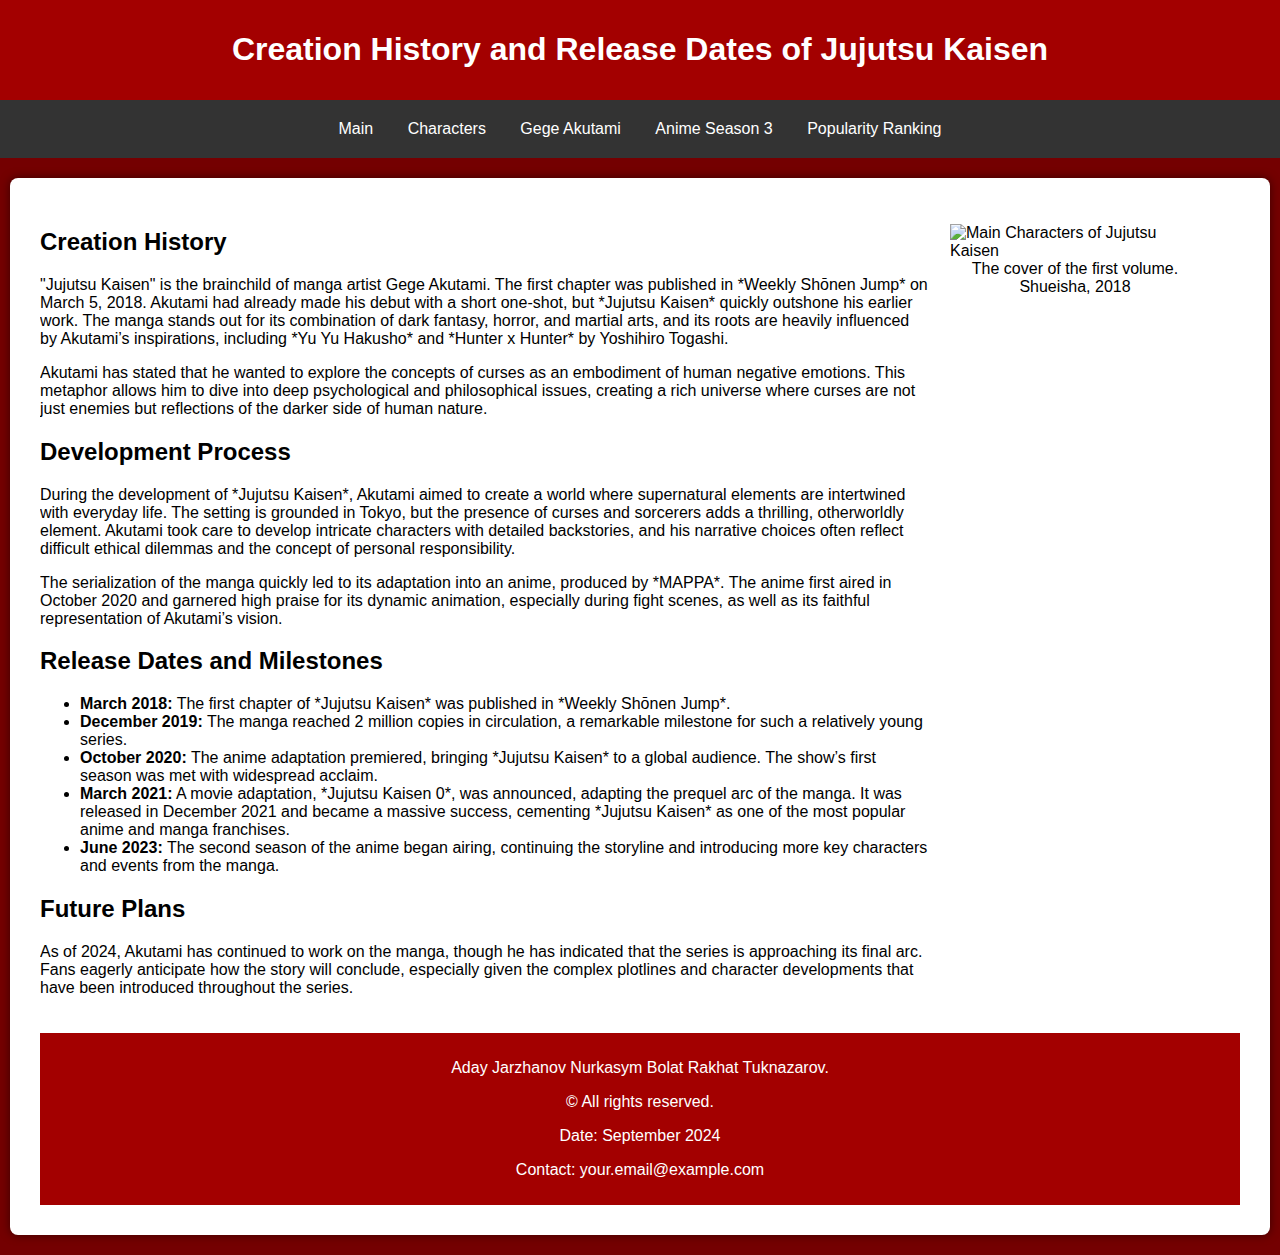
==== 4.html @ 617ce32a "implement cards" ====
<!DOCTYPE html>
<html lang="en">
<head>
    <meta charset="UTF-8">
    <meta name="viewport" content="width=device-width, initial-scale=1.0">
    <title>Creation History and Release Dates of Jujutsu Kaisen</title>
    <link rel="stylesheet" href="style4.css">
</head>
<body>

    <header>
        <h1>Creation History and Release Dates of Jujutsu Kaisen</h1>
    </header>
    
    <nav class="nav">
        <a href="JJK.html" target="_blank">Main</a>
        <a href="JJK2.html" target="_blank">Characters</a>
        <a href="3.html" target="_blank">Gege Akutami</a>
        <a href="6.html" target="_blank">Anime Season 3</a>
        <a href="5.html" target="_blank">Popularity Ranking</a>
    </nav>

    <div class="container">
        <main>
            <figure>
                <img src="123.jpg" alt="Main Characters of Jujutsu Kaisen" style="width: 100%;">
                <figcaption>The cover of the first volume.
                    Shueisha, 2018</figcaption>
            </figure>

            <section class="section">
                <h2>Creation History</h2>
                <p>"Jujutsu Kaisen" is the brainchild of manga artist Gege Akutami. The first chapter was published in *Weekly Shōnen Jump* on March 5, 2018. Akutami had already made his debut with a short one-shot, but *Jujutsu Kaisen* quickly outshone his earlier work. The manga stands out for its combination of dark fantasy, horror, and martial arts, and its roots are heavily influenced by Akutami’s inspirations, including *Yu Yu Hakusho* and *Hunter x Hunter* by Yoshihiro Togashi.</p>
                <p>Akutami has stated that he wanted to explore the concepts of curses as an embodiment of human negative emotions. This metaphor allows him to dive into deep psychological and philosophical issues, creating a rich universe where curses are not just enemies but reflections of the darker side of human nature.</p>

                <h2>Development Process</h2>
                <p>During the development of *Jujutsu Kaisen*, Akutami aimed to create a world where supernatural elements are intertwined with everyday life. The setting is grounded in Tokyo, but the presence of curses and sorcerers adds a thrilling, otherworldly element. Akutami took care to develop intricate characters with detailed backstories, and his narrative choices often reflect difficult ethical dilemmas and the concept of personal responsibility.</p>
                <p>The serialization of the manga quickly led to its adaptation into an anime, produced by *MAPPA*. The anime first aired in October 2020 and garnered high praise for its dynamic animation, especially during fight scenes, as well as its faithful representation of Akutami’s vision.</p>

                <h2>Release Dates and Milestones</h2>
                <ul>
                    <li><strong>March 2018:</strong> The first chapter of *Jujutsu Kaisen* was published in *Weekly Shōnen Jump*.</li>
                    <li><strong>December 2019:</strong> The manga reached 2 million copies in circulation, a remarkable milestone for such a relatively young series.</li>
                    <li><strong>October 2020:</strong> The anime adaptation premiered, bringing *Jujutsu Kaisen* to a global audience. The show’s first season was met with widespread acclaim.</li>
                    <li><strong>March 2021:</strong> A movie adaptation, *Jujutsu Kaisen 0*, was announced, adapting the prequel arc of the manga. It was released in December 2021 and became a massive success, cementing *Jujutsu Kaisen* as one of the most popular anime and manga franchises.</li>
                    <li><strong>June 2023:</strong> The second season of the anime began airing, continuing the storyline and introducing more key characters and events from the manga.</li>
                </ul>

                <h2>Future Plans</h2>
                <p>As of 2024, Akutami has continued to work on the manga, though he has indicated that the series is approaching its final arc. Fans eagerly anticipate how the story will conclude, especially given the complex plotlines and character developments that have been introduced throughout the series.</p>

            </section>
        </main>

        <footer>
            <p> Aday Jarzhanov Nurkasym Bolat Rakhat Tuknazarov.</p>
            <p>&copy; All rights reserved.</p>
            <p>Date: September 2024</p>
            <p>Contact: your.email@example.com</p>
        </footer>
    </div>

</body>
</html>
---- style4.css ----
body {
    background-color: #740001; 
    color: white;
    font-family: Arial, sans-serif;
    margin: 0; 
    height: 100%;
}
.nav {
    background-color: #333;
    padding: 10px;
    text-align: center;
}
.nav a {
    color: white;
    text-decoration: none;
    padding: 10px 15px;
    display: inline-block;
}
.nav a:hover {
    background-color: #575757;
}
.container {
    width: 1200px;
    margin: 20px auto;
    background-color: #ffffff; 
    color: black; 
    padding: 30px; 
    border-radius: 8px; 
    box-shadow: 0 0 10px rgba(0, 0, 0, 0.5); 
    display: flex;
    flex-direction: column;
    min-height: 650px;
}
header, footer {
    background-color: #a30000; 
    color: white; 
    padding: 10px 20px; 
    text-align: center; 
}
figure {
    float: right; 
    margin-left: 20px; 
    width: 250px;
}
figcaption {
    text-align: center;
    color: black;
}
.section {
    overflow: auto; 
    flex-grow: 1; /* Allow content to grow and push the footer down */
}
footer {
    background-color: #a30000;
    color: white;
    padding: 10px 20px;
    text-align: center;
    width: 100%;
    box-sizing: border-box;
    margin-top: 20px; /* Small margin between content and footer */
}
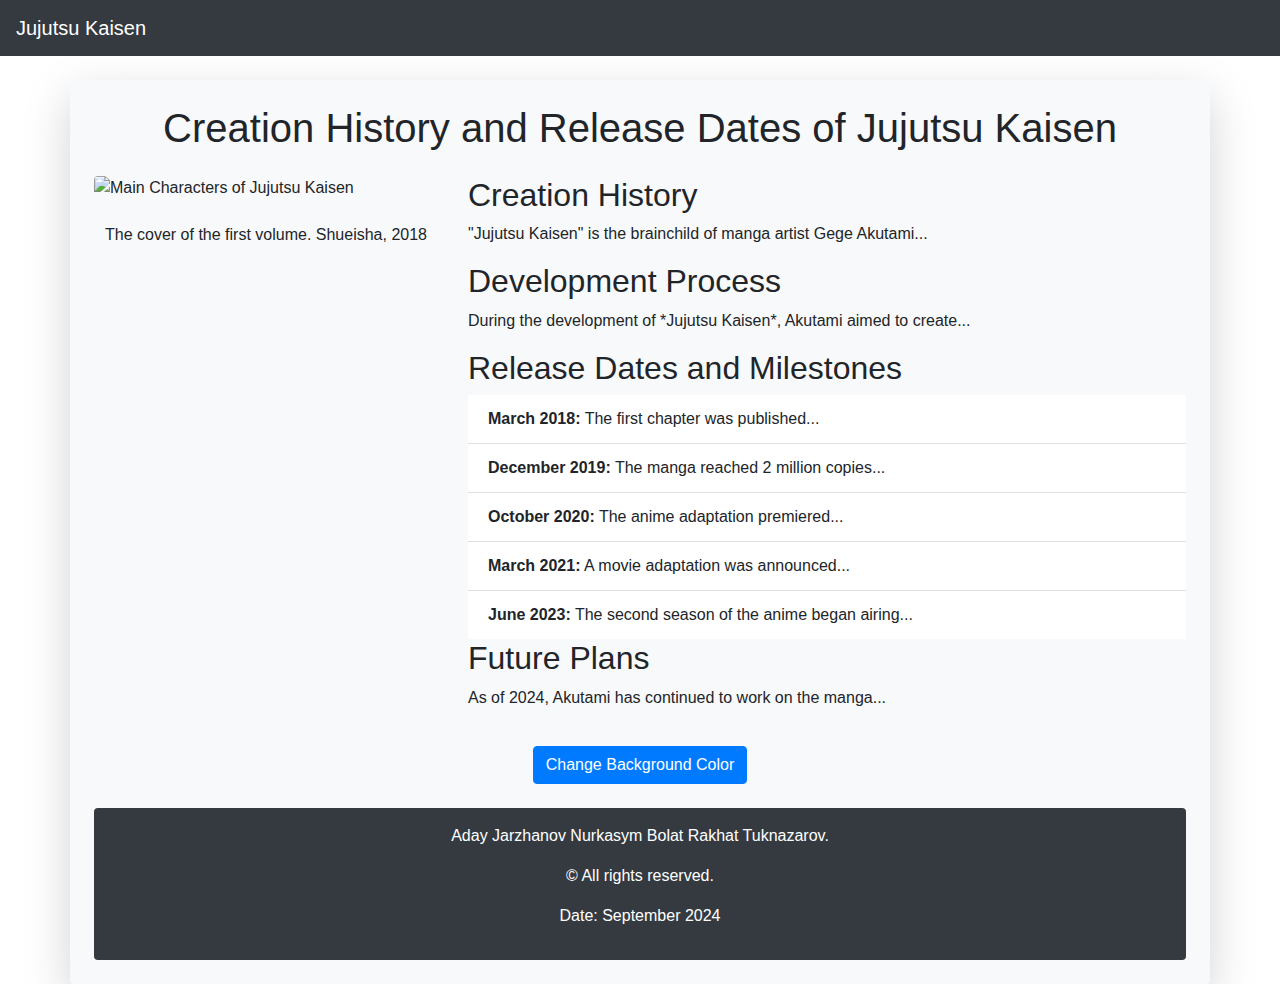
==== commit 5addd9c3: "123" ====
--- a/4.html
+++ b/4.html
@@ -4,61 +4,89 @@
     <meta charset="UTF-8">
     <meta name="viewport" content="width=device-width, initial-scale=1.0">
     <title>Creation History and Release Dates of Jujutsu Kaisen</title>
-    <link rel="stylesheet" href="style4.css">
+    <link href="https://maxcdn.bootstrapcdn.com/bootstrap/4.5.2/css/bootstrap.min.css" rel="stylesheet">
+    <style>
+        body {
+            margin: 0;
+            padding: 0;
+            transition: background-color 0.5s ease;
+        }
+
+        img {
+            width: 100%;
+            max-height: 500px;
+            object-fit: cover;
+            margin-bottom: 15px;
+        }
+
+        .btn-change-color {
+            margin-top: 20px;
+        }
+    </style>
 </head>
-<body>
+<body id="pageBody">
 
-    <header>
-        <h1>Creation History and Release Dates of Jujutsu Kaisen</h1>
-    </header>
-    
-    <nav class="nav">
-        <a href="JJK.html" target="_blank">Main</a>
-        <a href="JJK2.html" target="_blank">Characters</a>
-        <a href="3.html" target="_blank">Gege Akutami</a>
-        <a href="6.html" target="_blank">Anime Season 3</a>
-        <a href="5.html" target="_blank">Popularity Ranking</a>
+    <nav class="navbar navbar-expand-lg navbar-dark bg-dark mb-4">
+        <a class="navbar-brand" href="#">Jujutsu Kaisen</a>
     </nav>
 
-    <div class="container">
-        <main>
-            <figure>
-                <img src="123.jpg" alt="Main Characters of Jujutsu Kaisen" style="width: 100%;">
-                <figcaption>The cover of the first volume.
-                    Shueisha, 2018</figcaption>
-            </figure>
+    <div class="container bg-light p-4 rounded shadow-lg">
+        <header class="text-center mb-4">
+            <h1>Creation History and Release Dates of Jujutsu Kaisen</h1>
+        </header>
 
-            <section class="section">
-                <h2>Creation History</h2>
-                <p>"Jujutsu Kaisen" is the brainchild of manga artist Gege Akutami. The first chapter was published in *Weekly Shōnen Jump* on March 5, 2018. Akutami had already made his debut with a short one-shot, but *Jujutsu Kaisen* quickly outshone his earlier work. The manga stands out for its combination of dark fantasy, horror, and martial arts, and its roots are heavily influenced by Akutami’s inspirations, including *Yu Yu Hakusho* and *Hunter x Hunter* by Yoshihiro Togashi.</p>
-                <p>Akutami has stated that he wanted to explore the concepts of curses as an embodiment of human negative emotions. This metaphor allows him to dive into deep psychological and philosophical issues, creating a rich universe where curses are not just enemies but reflections of the darker side of human nature.</p>
+        <div class="row">
+            <div class="col-lg-4 col-md-5 mb-3">
+                <img src="https://m.media-amazon.com/images/I/81TmHlRleJL._SL1500_.jpg" 
+                     alt="Main Characters of Jujutsu Kaisen" class="img-fluid rounded">
+                <figcaption class="text-center mt-2">The cover of the first volume. Shueisha, 2018</figcaption>
+            </div>
 
-                <h2>Development Process</h2>
-                <p>During the development of *Jujutsu Kaisen*, Akutami aimed to create a world where supernatural elements are intertwined with everyday life. The setting is grounded in Tokyo, but the presence of curses and sorcerers adds a thrilling, otherworldly element. Akutami took care to develop intricate characters with detailed backstories, and his narrative choices often reflect difficult ethical dilemmas and the concept of personal responsibility.</p>
-                <p>The serialization of the manga quickly led to its adaptation into an anime, produced by *MAPPA*. The anime first aired in October 2020 and garnered high praise for its dynamic animation, especially during fight scenes, as well as its faithful representation of Akutami’s vision.</p>
+            <div class="col-lg-8 col-md-7">
+                <section>
+                    <h2>Creation History</h2>
+                    <p>"Jujutsu Kaisen" is the brainchild of manga artist Gege Akutami...</p>
 
-                <h2>Release Dates and Milestones</h2>
-                <ul>
-                    <li><strong>March 2018:</strong> The first chapter of *Jujutsu Kaisen* was published in *Weekly Shōnen Jump*.</li>
-                    <li><strong>December 2019:</strong> The manga reached 2 million copies in circulation, a remarkable milestone for such a relatively young series.</li>
-                    <li><strong>October 2020:</strong> The anime adaptation premiered, bringing *Jujutsu Kaisen* to a global audience. The show’s first season was met with widespread acclaim.</li>
-                    <li><strong>March 2021:</strong> A movie adaptation, *Jujutsu Kaisen 0*, was announced, adapting the prequel arc of the manga. It was released in December 2021 and became a massive success, cementing *Jujutsu Kaisen* as one of the most popular anime and manga franchises.</li>
-                    <li><strong>June 2023:</strong> The second season of the anime began airing, continuing the storyline and introducing more key characters and events from the manga.</li>
-                </ul>
+                    <h2>Development Process</h2>
+                    <p>During the development of *Jujutsu Kaisen*, Akutami aimed to create...</p>
 
-                <h2>Future Plans</h2>
-                <p>As of 2024, Akutami has continued to work on the manga, though he has indicated that the series is approaching its final arc. Fans eagerly anticipate how the story will conclude, especially given the complex plotlines and character developments that have been introduced throughout the series.</p>
+                    <h2>Release Dates and Milestones</h2>
+                    <ul class="list-group list-group-flush">
+                        <li class="list-group-item"><strong>March 2018:</strong> The first chapter was published...</li>
+                        <li class="list-group-item"><strong>December 2019:</strong> The manga reached 2 million copies...</li>
+                        <li class="list-group-item"><strong>October 2020:</strong> The anime adaptation premiered...</li>
+                        <li class="list-group-item"><strong>March 2021:</strong> A movie adaptation was announced...</li>
+                        <li class="list-group-item"><strong>June 2023:</strong> The second season of the anime began airing...</li>
+                    </ul>
 
-            </section>
-        </main>
+                    <h2>Future Plans</h2>
+                    <p>As of 2024, Akutami has continued to work on the manga...</p>
+                </section>
+            </div>
+        </div>
 
-        <footer>
-            <p> Aday Jarzhanov Nurkasym Bolat Rakhat Tuknazarov.</p>
+        <div class="text-center btn-change-color">
+            <button id="changeColorBtn" class="btn btn-primary">Change Background Color</button>
+        </div>
+
+        <footer class="bg-dark text-white text-center p-3 mt-4 rounded">
+            <p>Aday Jarzhanov Nurkasym Bolat Rakhat Tuknazarov.</p>
             <p>&copy; All rights reserved.</p>
             <p>Date: September 2024</p>
-            <p>Contact: your.email@example.com</p>
         </footer>
     </div>
 
+    <script>
+        const colorArray = ["#0DC2FF", "#007DE8", "#0E5DFF", "#0C28EB", "#1600FF"];
+        let i = 0;
+
+        document.getElementById("changeColorBtn").addEventListener("click", function () {
+            document.body.style.backgroundColor = colorArray[i];
+            i = (i + 1) % colorArray.length;
+        });
+    </script>
+
+    <script src="https://code.jquery.com/jquery-3.6.0.min.js"></script>
+    <script src="https://cdn.jsdelivr.net/npm/bootstrap@5.1.3/dist/js/bootstrap.bundle.min.js"></script>
 </body>
 </html>
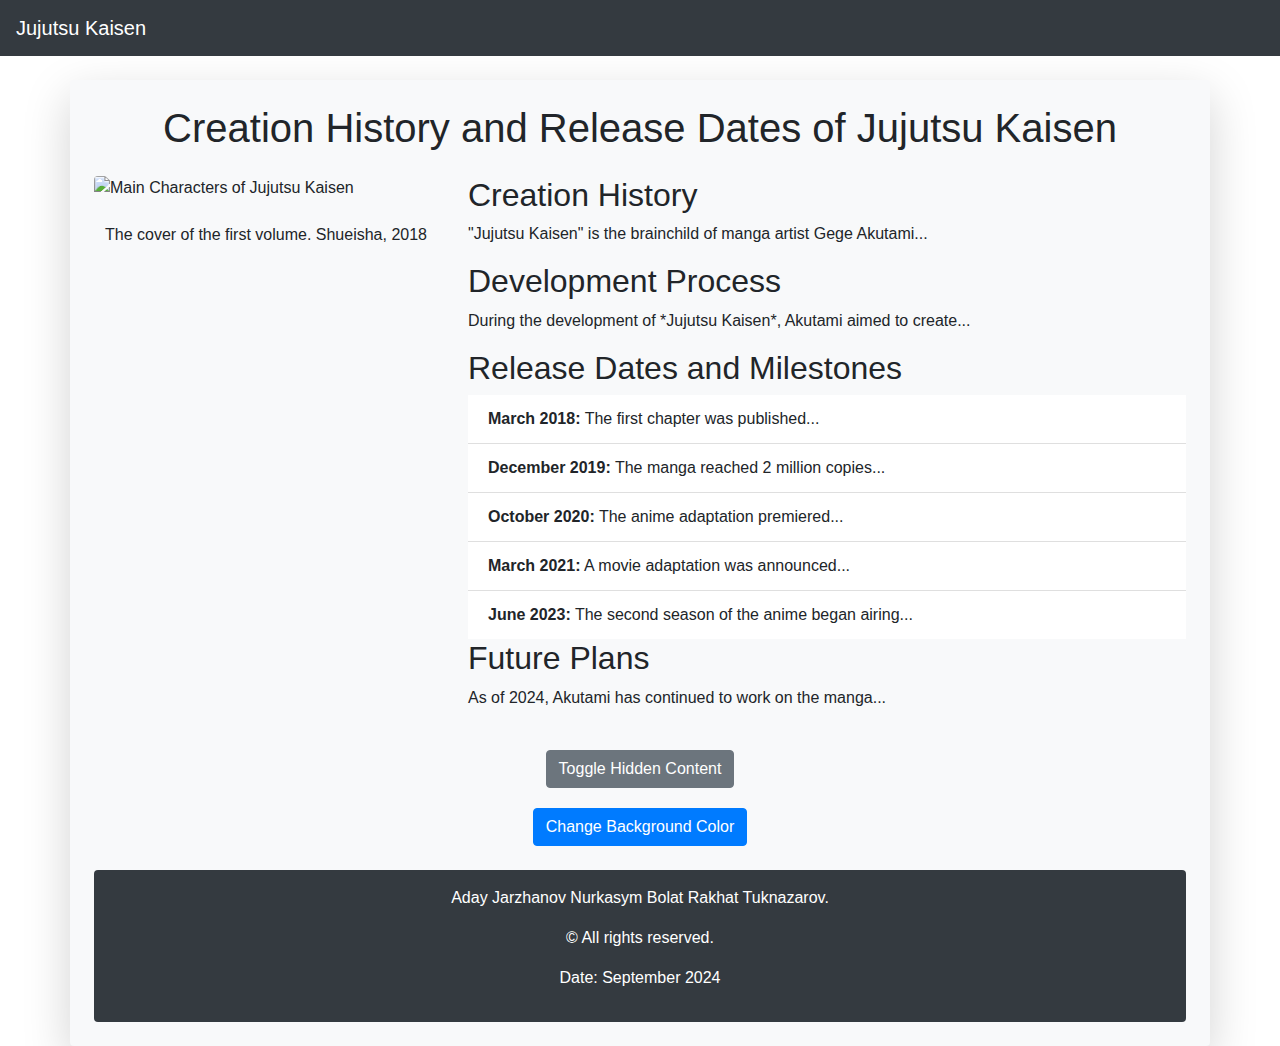
==== commit 40746d60: "123" ====
--- a/4.html
+++ b/4.html
@@ -21,6 +21,14 @@
 
         .btn-change-color {
             margin-top: 20px;
+        }
+
+        /* Additional styling for the new features */
+        .hidden-content {
+            display: none;
+        }
+        .show {
+            display: block;
         }
     </style>
 </head>
@@ -65,6 +73,13 @@
             </div>
         </div>
 
+        <!-- New buttons for event handling and dynamic content -->
+        <div class="text-center mt-4">
+            <button id="toggleContentButton" class="btn btn-secondary">Toggle Hidden Content</button>
+            <p id="hiddenContent" class="hidden-content">This is some additional hidden content that can be toggled!</p>
+        </div>
+
+        <!-- Color change button remains -->
         <div class="text-center btn-change-color">
             <button id="changeColorBtn" class="btn btn-primary">Change Background Color</button>
         </div>
@@ -84,9 +99,15 @@
             document.body.style.backgroundColor = colorArray[i];
             i = (i + 1) % colorArray.length;
         });
+
+        // New event handler for toggling hidden content
+        document.getElementById('toggleContentButton').addEventListener('click', function() {
+            const content = document.getElementById('hiddenContent');
+            content.classList.toggle('show');
+        });
     </script>
 
     <script src="https://code.jquery.com/jquery-3.6.0.min.js"></script>
     <script src="https://cdn.jsdelivr.net/npm/bootstrap@5.1.3/dist/js/bootstrap.bundle.min.js"></script>
 </body>
-</html>
+</html>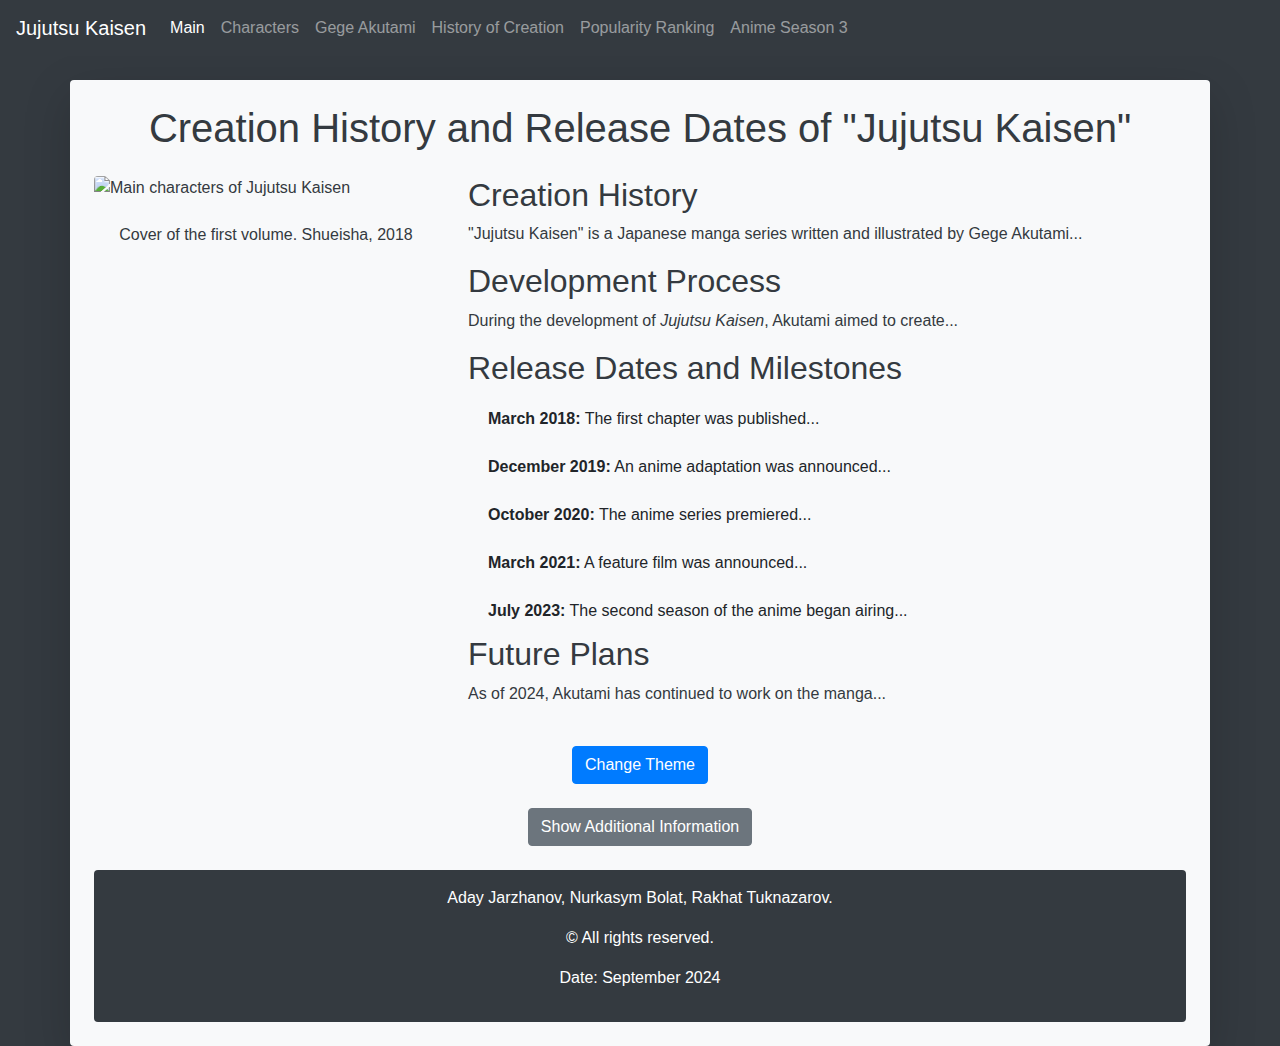
==== commit 3d99eaa6: "123" ====
--- a/4.html
+++ b/4.html
@@ -2,14 +2,15 @@
 <html lang="en">
 <head>
     <meta charset="UTF-8">
+    <title>Creation History and Release Dates of "Jujutsu Kaisen"</title>
     <meta name="viewport" content="width=device-width, initial-scale=1.0">
-    <title>Creation History and Release Dates of Jujutsu Kaisen</title>
+    <!-- Подключение Bootstrap CSS -->
     <link href="https://maxcdn.bootstrapcdn.com/bootstrap/4.5.2/css/bootstrap.min.css" rel="stylesheet">
     <style>
         body {
             margin: 0;
             padding: 0;
-            transition: background-color 0.5s ease;
+            transition: background-color 0.5s ease, color 0.5s ease;
         }
 
         img {
@@ -19,52 +20,104 @@
             margin-bottom: 15px;
         }
 
-        .btn-change-color {
-            margin-top: 20px;
-        }
-
-        /* Additional styling for the new features */
+        /* Дополнительные стили для динамического контента */
         .hidden-content {
             display: none;
         }
         .show {
             display: block;
         }
+
+        /* Стили для плавного перехода */
+        .bg-change {
+            transition: background-color 0.5s ease, color 0.5s ease;
+        }
+
+        /* Общие стили для футера */
+        footer {
+            text-align: center;
+            padding: 15px;
+            margin-top: 20px;
+            border-radius: 5px;
+        }
+
+        /* Фиксированные стили для элементов списка */
+        .list-group-item {
+            background-color: #f8f9fa; /* Светлый фон */
+            color: #212529; /* Темный текст */
+            border: none;
+        }
+
+        /* Убедимся, что текст внутри элементов списка не меняет цвет */
+        .list-group-item p,
+        .list-group-item strong {
+            color: #212529;
+        }
+
+        #myAudio {
+            display: none;
+        }
     </style>
 </head>
-<body id="pageBody">
-
+<body class="bg-dark text-white bg-change">
+    <!-- Навигационная панель -->
     <nav class="navbar navbar-expand-lg navbar-dark bg-dark mb-4">
         <a class="navbar-brand" href="#">Jujutsu Kaisen</a>
+        <button class="navbar-toggler" type="button" data-toggle="collapse" data-target="#navbarNav" aria-controls="navbarNav" aria-expanded="false" aria-label="Toggle navigation">
+            <span class="navbar-toggler-icon"></span>
+        </button>
+        <div class="collapse navbar-collapse" id="navbarNav">
+            <ul class="navbar-nav">
+                <li class="nav-item active">
+                    <a class="nav-link" href="JJK.html">Main</a>
+                </li>
+                <li class="nav-item">
+                    <a class="nav-link" href="JJK2.html">Characters</a>
+                </li>
+                <li class="nav-item">
+                    <a class="nav-link" href="3.html">Gege Akutami</a>
+                </li>
+                <li class="nav-item">
+                    <a class="nav-link" href="4.html">History of Creation</a>
+                </li>
+                <li class="nav-item">
+                    <a class="nav-link" href="5.html">Popularity Ranking</a>
+                </li>
+                <li class="nav-item">
+                    <a class="nav-link" href="6.html">Anime Season 3</a>
+                </li>
+            </ul>
+        </div>
     </nav>
 
-    <div class="container bg-light p-4 rounded shadow-lg">
+    <!-- Основной контент -->
+    <div class="container bg-light text-dark p-4 rounded shadow-lg">
         <header class="text-center mb-4">
-            <h1>Creation History and Release Dates of Jujutsu Kaisen</h1>
+            <h1>Creation History and Release Dates of "Jujutsu Kaisen"</h1>
         </header>
 
         <div class="row">
             <div class="col-lg-4 col-md-5 mb-3">
                 <img src="https://m.media-amazon.com/images/I/81TmHlRleJL._SL1500_.jpg" 
-                     alt="Main Characters of Jujutsu Kaisen" class="img-fluid rounded">
-                <figcaption class="text-center mt-2">The cover of the first volume. Shueisha, 2018</figcaption>
+                     alt="Main characters of Jujutsu Kaisen" class="img-fluid rounded">
+                <figcaption class="text-center mt-2">Cover of the first volume. Shueisha, 2018</figcaption>
             </div>
 
             <div class="col-lg-8 col-md-7">
                 <section>
                     <h2>Creation History</h2>
-                    <p>"Jujutsu Kaisen" is the brainchild of manga artist Gege Akutami...</p>
+                    <p>"Jujutsu Kaisen" is a Japanese manga series written and illustrated by Gege Akutami...</p>
 
                     <h2>Development Process</h2>
-                    <p>During the development of *Jujutsu Kaisen*, Akutami aimed to create...</p>
+                    <p>During the development of <em>Jujutsu Kaisen</em>, Akutami aimed to create...</p>
 
                     <h2>Release Dates and Milestones</h2>
                     <ul class="list-group list-group-flush">
                         <li class="list-group-item"><strong>March 2018:</strong> The first chapter was published...</li>
-                        <li class="list-group-item"><strong>December 2019:</strong> The manga reached 2 million copies...</li>
-                        <li class="list-group-item"><strong>October 2020:</strong> The anime adaptation premiered...</li>
-                        <li class="list-group-item"><strong>March 2021:</strong> A movie adaptation was announced...</li>
-                        <li class="list-group-item"><strong>June 2023:</strong> The second season of the anime began airing...</li>
+                        <li class="list-group-item"><strong>December 2019:</strong> An anime adaptation was announced...</li>
+                        <li class="list-group-item"><strong>October 2020:</strong> The anime series premiered...</li>
+                        <li class="list-group-item"><strong>March 2021:</strong> A feature film was announced...</li>
+                        <li class="list-group-item"><strong>July 2023:</strong> The second season of the anime began airing...</li>
                     </ul>
 
                     <h2>Future Plans</h2>
@@ -73,41 +126,97 @@
             </div>
         </div>
 
-        <!-- New buttons for event handling and dynamic content -->
+        <!-- Кнопка для смены темы -->
         <div class="text-center mt-4">
-            <button id="toggleContentButton" class="btn btn-secondary">Toggle Hidden Content</button>
-            <p id="hiddenContent" class="hidden-content">This is some additional hidden content that can be toggled!</p>
-        </div>
-
-        <!-- Color change button remains -->
-        <div class="text-center btn-change-color">
-            <button id="changeColorBtn" class="btn btn-primary">Change Background Color</button>
-        </div>
-
+            <button id="colorChangeButton" class="btn btn-primary">Change Theme</button>
+        </div>
+
+        <!-- Кнопка для скрытого контента -->
+        <div class="text-center mt-4">
+            <button id="toggleContentButton" class="btn btn-secondary">Show Additional Information</button>
+            <p id="hiddenContent" class="hidden-content mt-3">MAHORAGA!</p>
+        </div>
+
+        <audio id="myAudio" src="MAHORAGAAAA HELP MEE.mp3"></audio>
+
+        <!-- Футер -->
         <footer class="bg-dark text-white text-center p-3 mt-4 rounded">
-            <p>Aday Jarzhanov Nurkasym Bolat Rakhat Tuknazarov.</p>
+            <p>Aday Jarzhanov, Nurkasym Bolat, Rakhat Tuknazarov.</p>
             <p>&copy; All rights reserved.</p>
             <p>Date: September 2024</p>
         </footer>
     </div>
 
+    <!-- Скрипты -->
     <script>
-        const colorArray = ["#0DC2FF", "#007DE8", "#0E5DFF", "#0C28EB", "#1600FF"];
-        let i = 0;
-
-        document.getElementById("changeColorBtn").addEventListener("click", function () {
-            document.body.style.backgroundColor = colorArray[i];
-            i = (i + 1) % colorArray.length;
+        var audio = document.getElementById('myAudio');
+        // Функция для применения темы
+        function applyTheme(theme) {
+            const isDark = theme === 'dark';
+
+            // Изменение классов для body
+            document.body.classList.toggle('bg-dark', isDark);
+            document.body.classList.toggle('bg-light', !isDark);
+            document.body.classList.toggle('text-white', isDark);
+            document.body.classList.toggle('text-dark', !isDark);
+
+            // Изменение классов для контейнера
+            const container = document.querySelector('.container');
+            container.classList.toggle('bg-dark', !isDark);
+            container.classList.toggle('bg-light', isDark);
+            container.classList.toggle('text-dark', isDark);
+            container.classList.toggle('text-white', !isDark);
+
+            // Изменение классов для футера
+            const footer = document.querySelector('footer');
+            footer.classList.toggle('bg-dark', isDark);
+            footer.classList.toggle('bg-light', !isDark);
+            footer.classList.toggle('text-white', isDark);
+            footer.classList.toggle('text-dark', !isDark);
+
+            // Изменение классов для навбара
+            const navbar = document.querySelector('.navbar');
+            navbar.classList.toggle('navbar-dark', isDark);
+            navbar.classList.toggle('navbar-light', !isDark);
+            navbar.classList.toggle('bg-dark', isDark);
+            navbar.classList.toggle('bg-light', !isDark);
+
+            // Сохраняем текущую тему в localStorage
+            localStorage.setItem('theme', theme);
+        }
+
+        // Применение сохраненной темы при загрузке
+        document.addEventListener("DOMContentLoaded", function() {
+            const savedTheme = localStorage.getItem('theme') || 'dark';
+            applyTheme(savedTheme);
         });
 
-        // New event handler for toggling hidden content
+        // Переключение темы по нажатию на кнопку
+        document.getElementById('colorChangeButton').addEventListener('click', function() {
+            const currentTheme = document.body.classList.contains('bg-dark') ? 'light' : 'dark';
+            applyTheme(currentTheme);
+        });
+
+        // Обработчик событий для скрытого контента
         document.getElementById('toggleContentButton').addEventListener('click', function() {
             const content = document.getElementById('hiddenContent');
             content.classList.toggle('show');
+
+            // Меняем текст на кнопке
+            if (content.classList.contains('show')) {
+                this.textContent = 'Hide Additional Information';
+                audio.play();
+            } else {
+                this.textContent = 'Show Additional Information';
+                audio.pause();
+                audio.currentTime = 0; // Сброс к началу
+            }
         });
     </script>
 
+    <!-- Подключение необходимых скриптов -->
     <script src="https://code.jquery.com/jquery-3.6.0.min.js"></script>
-    <script src="https://cdn.jsdelivr.net/npm/bootstrap@5.1.3/dist/js/bootstrap.bundle.min.js"></script>
+    <!-- Bootstrap JS -->
+    <script src="https://maxcdn.bootstrapcdn.com/bootstrap/4.5.2/js/bootstrap.min.js"></script>
 </body>
-</html>+</html>
